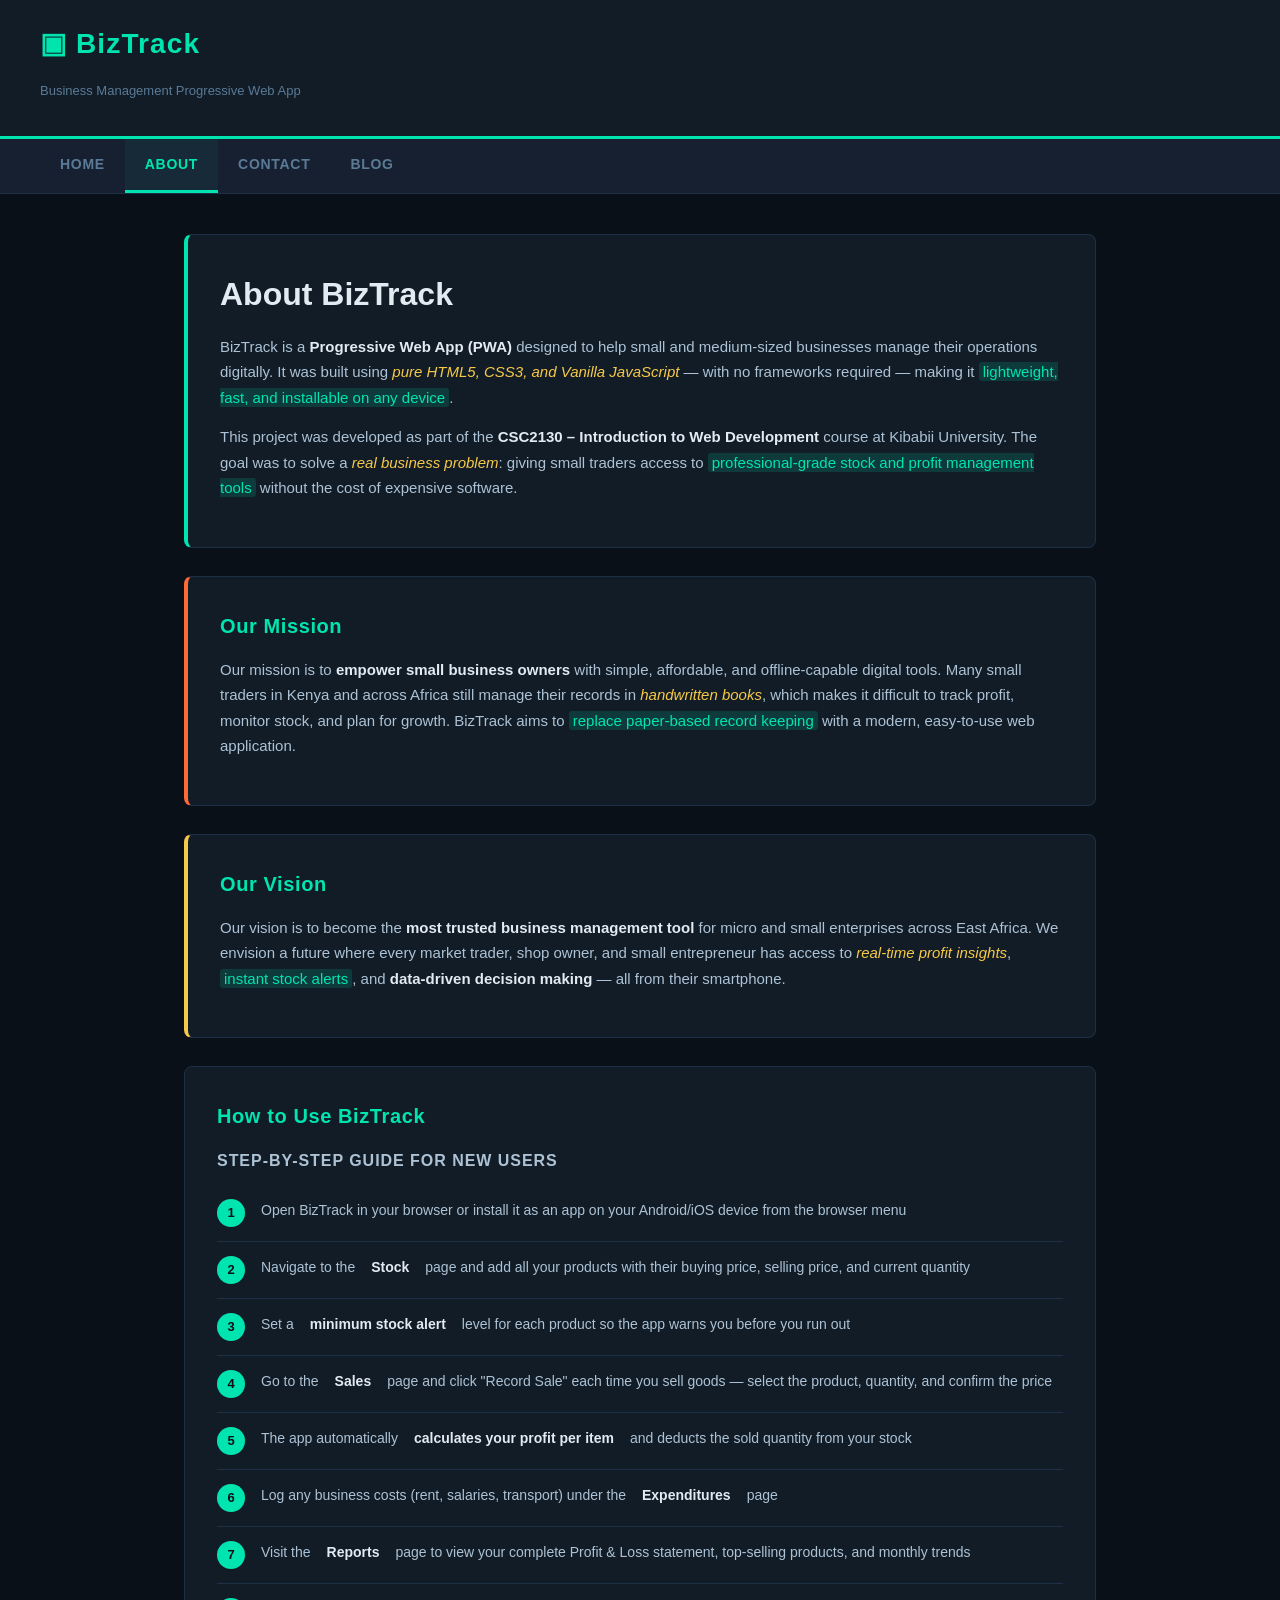
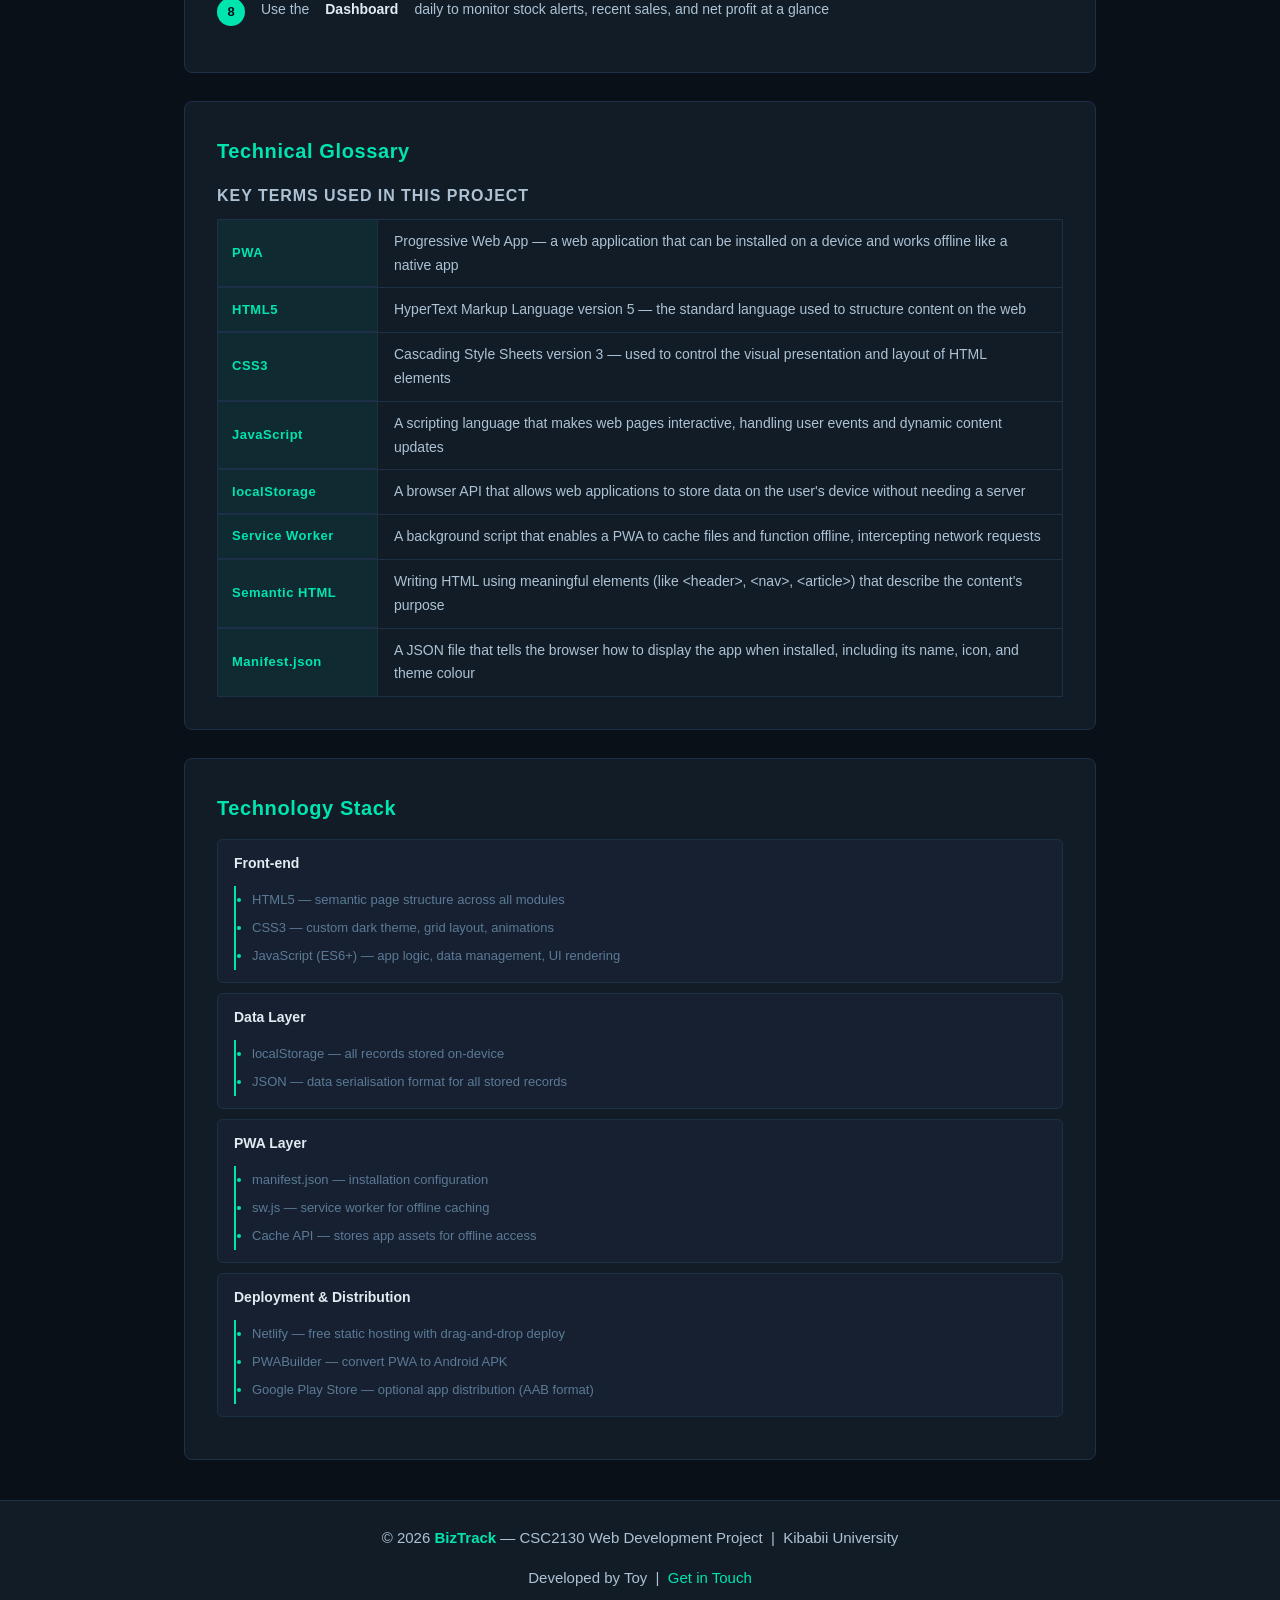
==== about.html @ f79f0675 "Create initial HTML pages with semantic structure" ====
<!DOCTYPE html>
<html lang="en">
<head>
  <meta charset="UTF-8">
  <meta name="viewport" content="width=device-width, initial-scale=1.0">
  <title>About BizTrack — Business Management PWA</title>
  <style>
    *, *::before, *::after { box-sizing: border-box; margin: 0; padding: 0; }

    body {
      font-family: 'Segoe UI', Tahoma, Geneva, Verdana, sans-serif;
      background: #0a1018;
      color: #e2eaf2;
      line-height: 1.7;
    }

    a { color: #00e5b0; text-decoration: none; }
    a:hover { text-decoration: underline; }

    header {
      background: #111c27;
      border-bottom: 3px solid #00e5b0;
      padding: 20px 40px;
    }

    header h1 { font-size: 28px; color: #00e5b0; letter-spacing: 0.04em; }
    header p { font-size: 13px; color: #5a7a96; margin-top: 4px; }

    nav {
      background: #172030;
      padding: 0 40px;
      border-bottom: 1px solid #1e3048;
    }

    nav ul { list-style: none; display: flex; }

    nav ul li a {
      display: block;
      padding: 14px 20px;
      font-size: 14px;
      font-weight: 600;
      color: #5a7a96;
      text-transform: uppercase;
      letter-spacing: 0.05em;
      border-bottom: 3px solid transparent;
      transition: all 0.2s;
    }

    nav ul li a:hover,
    nav ul li a.active {
      color: #00e5b0;
      border-bottom-color: #00e5b0;
      text-decoration: none;
      background: rgba(0,229,176,0.05);
    }

    main {
      max-width: 960px;
      margin: 40px auto;
      padding: 0 24px;
    }

    /* Section styles */
    section {
      background: #111c27;
      border: 1px solid #1e3048;
      border-radius: 8px;
      padding: 32px;
      margin-bottom: 28px;
    }

    section.highlight { border-left: 4px solid #00e5b0; }
    section.orange    { border-left: 4px solid #ff6b35; }
    section.yellow    { border-left: 4px solid #f7c948; }

    /* Q3: Headings */
    h1 { font-size: 32px; color: #e2eaf2; margin-bottom: 12px; }
    h2 { font-size: 20px; color: #00e5b0; margin-bottom: 14px; letter-spacing: 0.03em; }
    h3 { font-size: 16px; color: #adc2d4; margin-bottom: 10px; text-transform: uppercase; letter-spacing: 0.06em; }

    p { color: #adc2d4; font-size: 15px; margin-bottom: 14px; }

    /* Q3: Text formatting */
    strong { color: #e2eaf2; font-weight: 700; }
    em     { color: #f7c948; font-style: italic; }
    mark   { background: rgba(0,229,176,0.15); color: #00e5b0; padding: 1px 4px; border-radius: 3px; }

    /* Q8: Ordered list */
    ol.steps {
      padding-left: 0;
      counter-reset: steps;
      list-style: none;
    }

    ol.steps li {
      counter-increment: steps;
      display: flex;
      align-items: flex-start;
      gap: 16px;
      padding: 14px 0;
      border-bottom: 1px solid #1e3048;
      font-size: 14px;
      color: #adc2d4;
    }

    ol.steps li:last-child { border-bottom: none; }

    ol.steps li::before {
      content: counter(steps);
      background: #00e5b0;
      color: #0a1018;
      font-weight: 800;
      font-size: 13px;
      width: 28px;
      height: 28px;
      border-radius: 50%;
      display: flex;
      align-items: center;
      justify-content: center;
      flex-shrink: 0;
    }

    /* Q9: Description list */
    dl {
      display: grid;
      grid-template-columns: 160px 1fr;
      gap: 0;
    }

    dt {
      background: rgba(0,229,176,0.07);
      border: 1px solid #1e3048;
      border-right: none;
      padding: 10px 14px;
      font-weight: 700;
      color: #00e5b0;
      font-size: 13px;
      letter-spacing: 0.04em;
      display: flex;
      align-items: center;
    }

    dd {
      border: 1px solid #1e3048;
      border-bottom: none;
      padding: 10px 16px;
      color: #adc2d4;
      font-size: 14px;
      display: flex;
      align-items: center;
    }

    dt:not(:first-of-type),
    dd:not(:first-of-type) {
      border-top: 1px solid #1e3048;
    }

    dt:last-of-type,
    dd:last-of-type {
      border-bottom: 1px solid #1e3048;
    }

    /* Q10: Nested list */
    ul.nested { list-style: none; padding-left: 0; }

    ul.nested > li {
      background: #172030;
      border: 1px solid #1e3048;
      border-radius: 6px;
      padding: 12px 16px;
      margin-bottom: 10px;
      font-weight: 600;
      color: #e2eaf2;
      font-size: 14px;
    }

    ul.nested > li > ul {
      margin-top: 10px;
      padding-left: 16px;
      border-left: 2px solid #00e5b0;
      list-style: disc;
    }

    ul.nested > li > ul > li {
      font-weight: 400;
      color: #5a7a96;
      font-size: 13px;
      padding: 3px 0;
    }

    ul.nested > li > ul > li::marker { color: #00e5b0; }

    footer {
      background: #111c27;
      border-top: 1px solid #1e3048;
      text-align: center;
      padding: 24px;
      font-size: 13px;
      color: #5a7a96;
    }

    footer strong { color: #00e5b0; }
  </style>
</head>
<body>

  <header>
    <h1>▣ BizTrack</h1>
    <p>Business Management Progressive Web App</p>
  </header>

  <!-- Q4: Navigation on all pages -->
  <nav>
    <ul>
      <li><a href="index.html">Home</a></li>
      <li><a href="about.html" class="active">About</a></li>
      <li><a href="contact.html">Contact</a></li>
      <li><a href="blog.html">Blog</a></li>
    </ul>
  </nav>

  <main>

    <!-- Q3: h1 heading -->
    <section class="highlight">
      <h1>About BizTrack</h1>
      <p>
        BizTrack is a <strong>Progressive Web App (PWA)</strong> designed to help small and medium-sized
        businesses manage their operations digitally. It was built using <em>pure HTML5, CSS3, and
        Vanilla JavaScript</em> — with no frameworks required — making it <mark>lightweight, fast, and
        installable on any device</mark>.
      </p>
      <p>
        This project was developed as part of the <strong>CSC2130 – Introduction to Web Development</strong>
        course at Kibabii University. The goal was to solve a <em>real business problem</em>: giving
        small traders access to <mark>professional-grade stock and profit management tools</mark> without
        the cost of expensive software.
      </p>
    </section>

    <!-- Q3: Our Mission h2 -->
    <section class="orange">
      <h2>Our Mission</h2>
      <p>
        Our mission is to <strong>empower small business owners</strong> with simple, affordable, and
        offline-capable digital tools. Many small traders in Kenya and across Africa still manage their
        records in <em>handwritten books</em>, which makes it difficult to track profit, monitor stock,
        and plan for growth. BizTrack aims to <mark>replace paper-based record keeping</mark> with a
        modern, easy-to-use web application.
      </p>
    </section>

    <!-- Q3: Our Vision h2 -->
    <section class="yellow">
      <h2>Our Vision</h2>
      <p>
        Our vision is to become the <strong>most trusted business management tool</strong> for micro and
        small enterprises across East Africa. We envision a future where every market trader, shop owner,
        and small entrepreneur has access to <em>real-time profit insights</em>, <mark>instant stock
        alerts</mark>, and <strong>data-driven decision making</strong> — all from their smartphone.
      </p>
    </section>

    <!-- Q8: Ordered list — steps to use the application -->
    <section>
      <h2>How to Use BizTrack</h2>
      <h3>Step-by-step guide for new users</h3>
      <!-- Q8: Ordered list -->
      <ol class="steps">
        <li>Open BizTrack in your browser or install it as an app on your Android/iOS device from the browser menu</li>
        <li>Navigate to the <strong>Stock</strong> page and add all your products with their buying price, selling price, and current quantity</li>
        <li>Set a <strong>minimum stock alert</strong> level for each product so the app warns you before you run out</li>
        <li>Go to the <strong>Sales</strong> page and click "Record Sale" each time you sell goods — select the product, quantity, and confirm the price</li>
        <li>The app automatically <strong>calculates your profit per item</strong> and deducts the sold quantity from your stock</li>
        <li>Log any business costs (rent, salaries, transport) under the <strong>Expenditures</strong> page</li>
        <li>Visit the <strong>Reports</strong> page to view your complete Profit & Loss statement, top-selling products, and monthly trends</li>
        <li>Use the <strong>Dashboard</strong> daily to monitor stock alerts, recent sales, and net profit at a glance</li>
      </ol>
    </section>

    <!-- Q9: Description list of technical terms -->
    <section>
      <h2>Technical Glossary</h2>
      <h3>Key terms used in this project</h3>
      <!-- Q9: Description list -->
      <dl>
        <dt>PWA</dt>
        <dd>Progressive Web App — a web application that can be installed on a device and works offline like a native app</dd>

        <dt>HTML5</dt>
        <dd>HyperText Markup Language version 5 — the standard language used to structure content on the web</dd>

        <dt>CSS3</dt>
        <dd>Cascading Style Sheets version 3 — used to control the visual presentation and layout of HTML elements</dd>

        <dt>JavaScript</dt>
        <dd>A scripting language that makes web pages interactive, handling user events and dynamic content updates</dd>

        <dt>localStorage</dt>
        <dd>A browser API that allows web applications to store data on the user's device without needing a server</dd>

        <dt>Service Worker</dt>
        <dd>A background script that enables a PWA to cache files and function offline, intercepting network requests</dd>

        <dt>Semantic HTML</dt>
        <dd>Writing HTML using meaningful elements (like &lt;header&gt;, &lt;nav&gt;, &lt;article&gt;) that describe the content's purpose</dd>

        <dt>Manifest.json</dt>
        <dd>A JSON file that tells the browser how to display the app when installed, including its name, icon, and theme colour</dd>
      </dl>
    </section>

    <!-- Q10: Nested list — project technology stack -->
    <section>
      <h2>Technology Stack</h2>
      <!-- Q10: Nested list -->
      <ul class="nested">
        <li>Front-end
          <ul>
            <li>HTML5 — semantic page structure across all modules</li>
            <li>CSS3 — custom dark theme, grid layout, animations</li>
            <li>JavaScript (ES6+) — app logic, data management, UI rendering</li>
          </ul>
        </li>
        <li>Data Layer
          <ul>
            <li>localStorage — all records stored on-device</li>
            <li>JSON — data serialisation format for all stored records</li>
          </ul>
        </li>
        <li>PWA Layer
          <ul>
            <li>manifest.json — installation configuration</li>
            <li>sw.js — service worker for offline caching</li>
            <li>Cache API — stores app assets for offline access</li>
          </ul>
        </li>
        <li>Deployment & Distribution
          <ul>
            <li>Netlify — free static hosting with drag-and-drop deploy</li>
            <li>PWABuilder — convert PWA to Android APK</li>
            <li>Google Play Store — optional app distribution (AAB format)</li>
          </ul>
        </li>
      </ul>
    </section>

  </main>

  <footer>
    <p>&copy; 2026 <strong>BizTrack</strong> — CSC2130 Web Development Project &nbsp;|&nbsp; Kibabii University</p>
    <p style="margin-top:6px;">Developed by Toy &nbsp;|&nbsp; <a href="contact.html">Get in Touch</a></p>
  </footer>

</body>
</html>
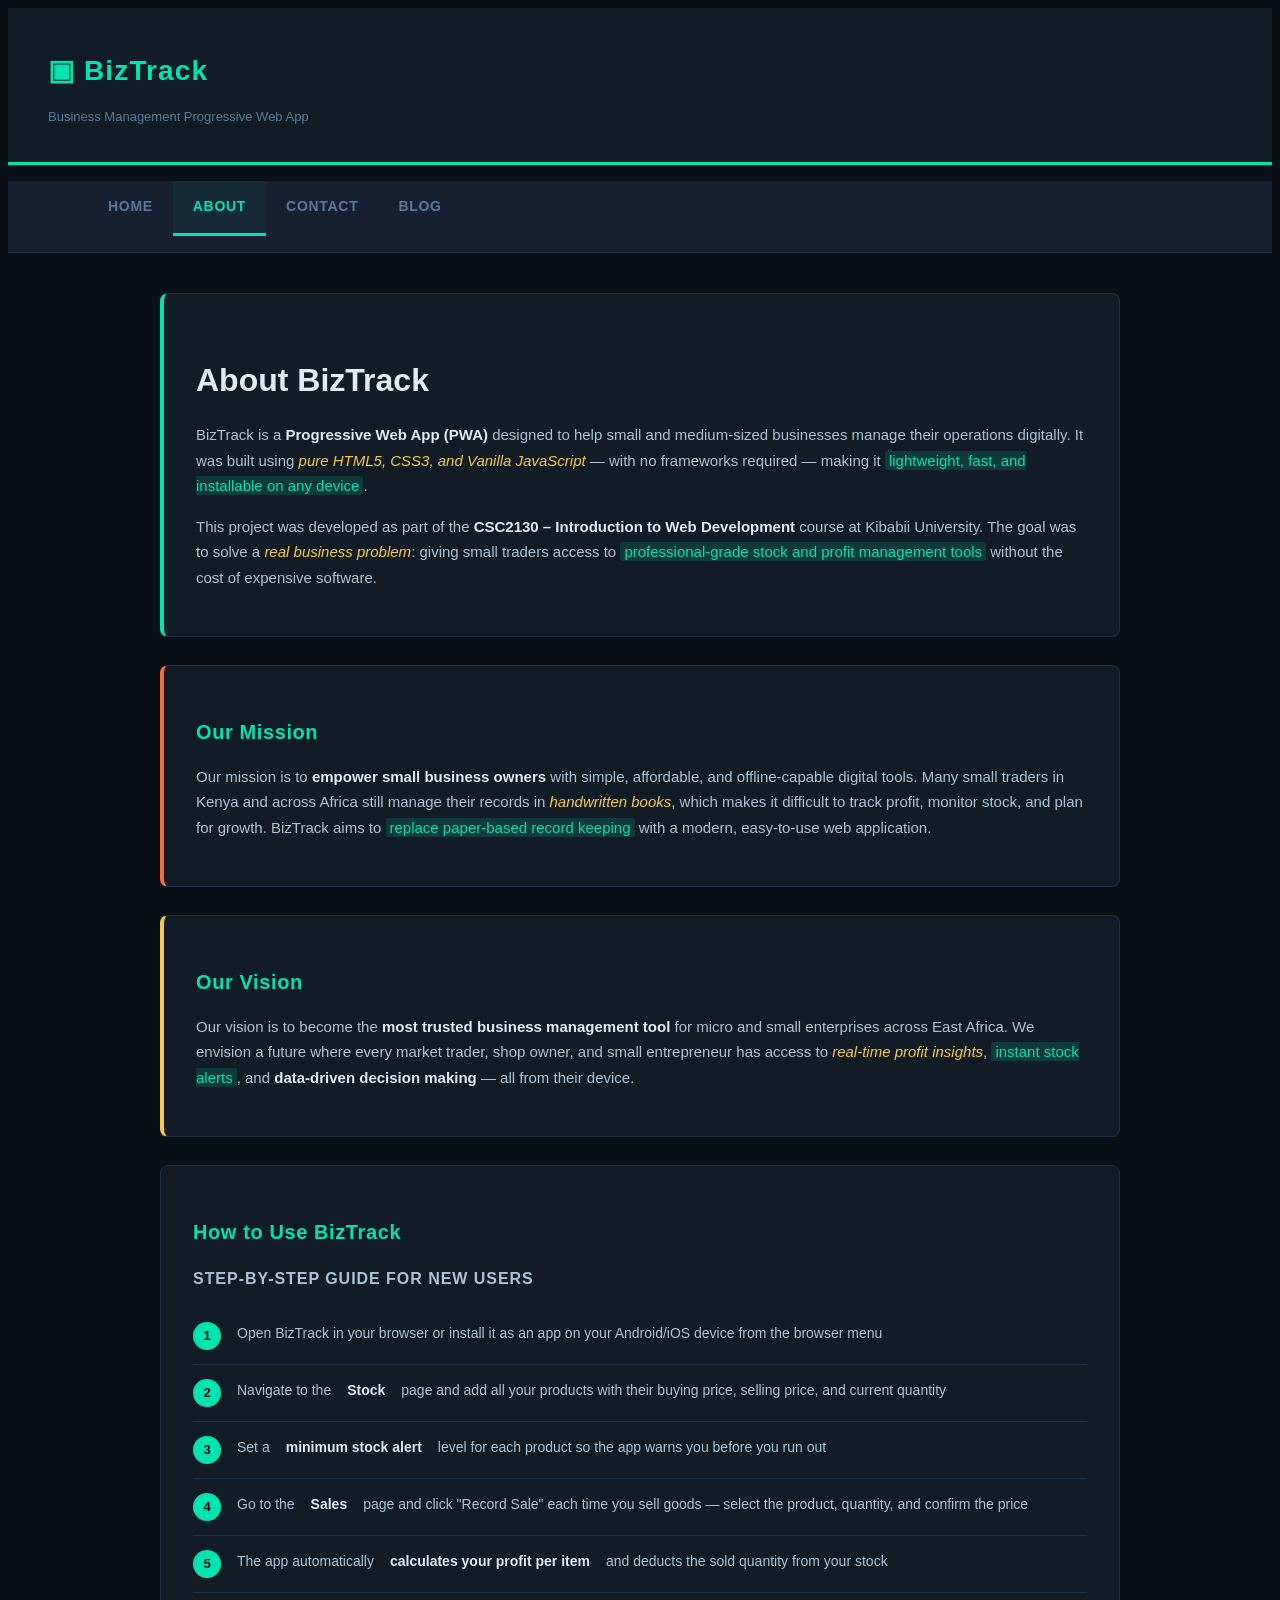
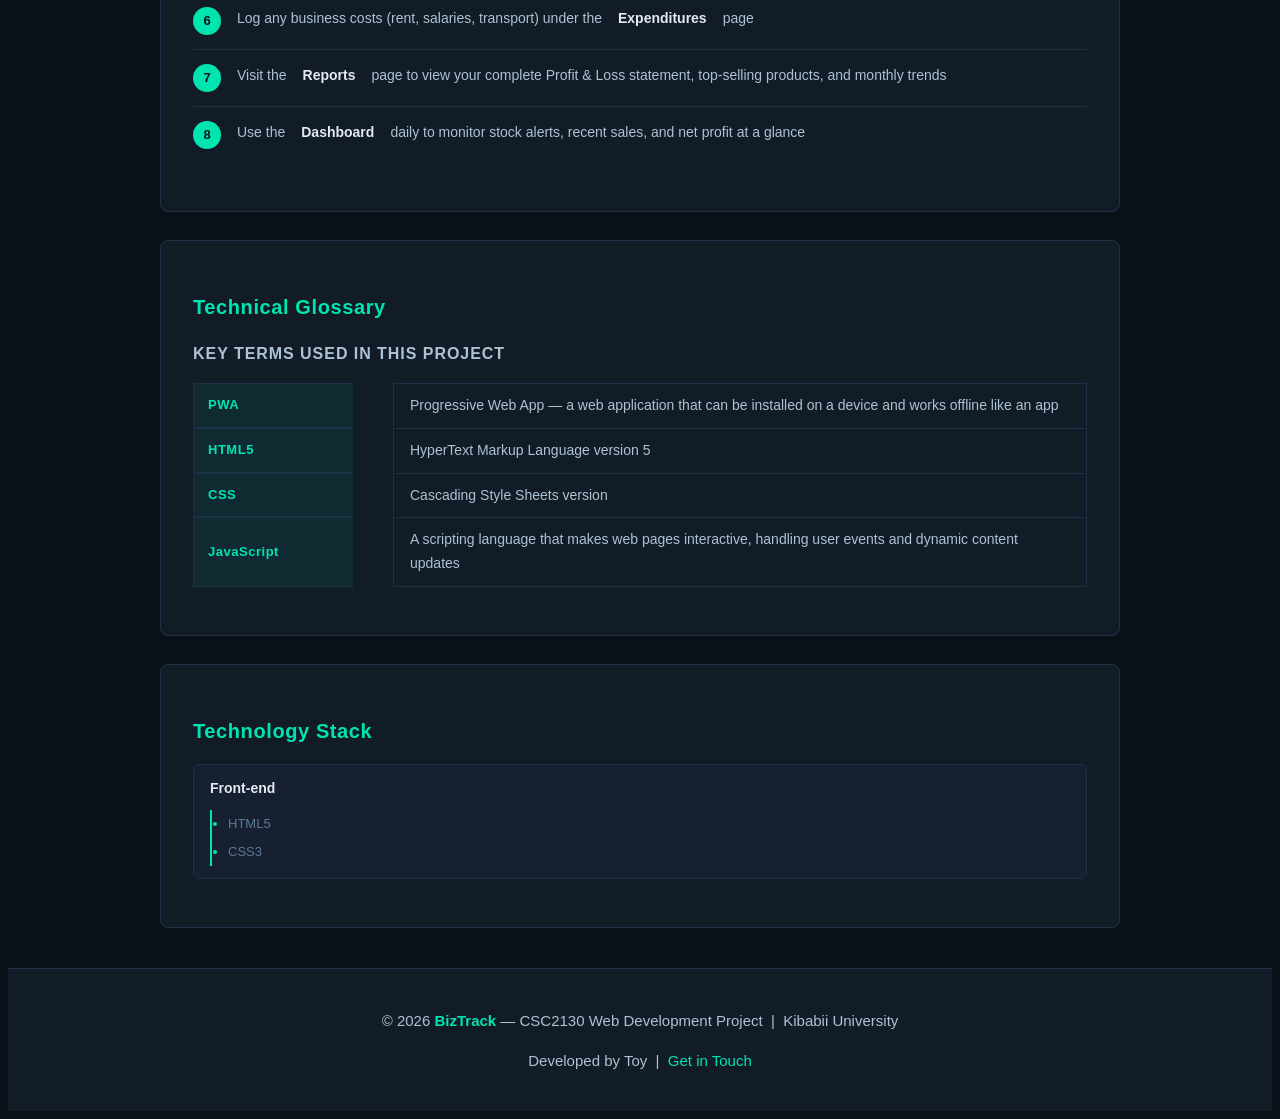
==== commit 952a1a09: "Add welcome paragraph to home page" ====
--- a/about.html
+++ b/about.html
@@ -4,203 +4,8 @@
   <meta charset="UTF-8">
   <meta name="viewport" content="width=device-width, initial-scale=1.0">
   <title>About BizTrack — Business Management PWA</title>
-  <style>
-    *, *::before, *::after { box-sizing: border-box; margin: 0; padding: 0; }
+  <link rel="stylesheet" href="css/about.css">
 
-    body {
-      font-family: 'Segoe UI', Tahoma, Geneva, Verdana, sans-serif;
-      background: #0a1018;
-      color: #e2eaf2;
-      line-height: 1.7;
-    }
-
-    a { color: #00e5b0; text-decoration: none; }
-    a:hover { text-decoration: underline; }
-
-    header {
-      background: #111c27;
-      border-bottom: 3px solid #00e5b0;
-      padding: 20px 40px;
-    }
-
-    header h1 { font-size: 28px; color: #00e5b0; letter-spacing: 0.04em; }
-    header p { font-size: 13px; color: #5a7a96; margin-top: 4px; }
-
-    nav {
-      background: #172030;
-      padding: 0 40px;
-      border-bottom: 1px solid #1e3048;
-    }
-
-    nav ul { list-style: none; display: flex; }
-
-    nav ul li a {
-      display: block;
-      padding: 14px 20px;
-      font-size: 14px;
-      font-weight: 600;
-      color: #5a7a96;
-      text-transform: uppercase;
-      letter-spacing: 0.05em;
-      border-bottom: 3px solid transparent;
-      transition: all 0.2s;
-    }
-
-    nav ul li a:hover,
-    nav ul li a.active {
-      color: #00e5b0;
-      border-bottom-color: #00e5b0;
-      text-decoration: none;
-      background: rgba(0,229,176,0.05);
-    }
-
-    main {
-      max-width: 960px;
-      margin: 40px auto;
-      padding: 0 24px;
-    }
-
-    /* Section styles */
-    section {
-      background: #111c27;
-      border: 1px solid #1e3048;
-      border-radius: 8px;
-      padding: 32px;
-      margin-bottom: 28px;
-    }
-
-    section.highlight { border-left: 4px solid #00e5b0; }
-    section.orange    { border-left: 4px solid #ff6b35; }
-    section.yellow    { border-left: 4px solid #f7c948; }
-
-    /* Q3: Headings */
-    h1 { font-size: 32px; color: #e2eaf2; margin-bottom: 12px; }
-    h2 { font-size: 20px; color: #00e5b0; margin-bottom: 14px; letter-spacing: 0.03em; }
-    h3 { font-size: 16px; color: #adc2d4; margin-bottom: 10px; text-transform: uppercase; letter-spacing: 0.06em; }
-
-    p { color: #adc2d4; font-size: 15px; margin-bottom: 14px; }
-
-    /* Q3: Text formatting */
-    strong { color: #e2eaf2; font-weight: 700; }
-    em     { color: #f7c948; font-style: italic; }
-    mark   { background: rgba(0,229,176,0.15); color: #00e5b0; padding: 1px 4px; border-radius: 3px; }
-
-    /* Q8: Ordered list */
-    ol.steps {
-      padding-left: 0;
-      counter-reset: steps;
-      list-style: none;
-    }
-
-    ol.steps li {
-      counter-increment: steps;
-      display: flex;
-      align-items: flex-start;
-      gap: 16px;
-      padding: 14px 0;
-      border-bottom: 1px solid #1e3048;
-      font-size: 14px;
-      color: #adc2d4;
-    }
-
-    ol.steps li:last-child { border-bottom: none; }
-
-    ol.steps li::before {
-      content: counter(steps);
-      background: #00e5b0;
-      color: #0a1018;
-      font-weight: 800;
-      font-size: 13px;
-      width: 28px;
-      height: 28px;
-      border-radius: 50%;
-      display: flex;
-      align-items: center;
-      justify-content: center;
-      flex-shrink: 0;
-    }
-
-    /* Q9: Description list */
-    dl {
-      display: grid;
-      grid-template-columns: 160px 1fr;
-      gap: 0;
-    }
-
-    dt {
-      background: rgba(0,229,176,0.07);
-      border: 1px solid #1e3048;
-      border-right: none;
-      padding: 10px 14px;
-      font-weight: 700;
-      color: #00e5b0;
-      font-size: 13px;
-      letter-spacing: 0.04em;
-      display: flex;
-      align-items: center;
-    }
-
-    dd {
-      border: 1px solid #1e3048;
-      border-bottom: none;
-      padding: 10px 16px;
-      color: #adc2d4;
-      font-size: 14px;
-      display: flex;
-      align-items: center;
-    }
-
-    dt:not(:first-of-type),
-    dd:not(:first-of-type) {
-      border-top: 1px solid #1e3048;
-    }
-
-    dt:last-of-type,
-    dd:last-of-type {
-      border-bottom: 1px solid #1e3048;
-    }
-
-    /* Q10: Nested list */
-    ul.nested { list-style: none; padding-left: 0; }
-
-    ul.nested > li {
-      background: #172030;
-      border: 1px solid #1e3048;
-      border-radius: 6px;
-      padding: 12px 16px;
-      margin-bottom: 10px;
-      font-weight: 600;
-      color: #e2eaf2;
-      font-size: 14px;
-    }
-
-    ul.nested > li > ul {
-      margin-top: 10px;
-      padding-left: 16px;
-      border-left: 2px solid #00e5b0;
-      list-style: disc;
-    }
-
-    ul.nested > li > ul > li {
-      font-weight: 400;
-      color: #5a7a96;
-      font-size: 13px;
-      padding: 3px 0;
-    }
-
-    ul.nested > li > ul > li::marker { color: #00e5b0; }
-
-    footer {
-      background: #111c27;
-      border-top: 1px solid #1e3048;
-      text-align: center;
-      padding: 24px;
-      font-size: 13px;
-      color: #5a7a96;
-    }
-
-    footer strong { color: #00e5b0; }
-  </style>
 </head>
 <body>
 
@@ -209,7 +14,6 @@
     <p>Business Management Progressive Web App</p>
   </header>
 
-  <!-- Q4: Navigation on all pages -->
   <nav>
     <ul>
       <li><a href="index.html">Home</a></li>
@@ -221,7 +25,6 @@
 
   <main>
 
-    <!-- Q3: h1 heading -->
     <section class="highlight">
       <h1>About BizTrack</h1>
       <p>
@@ -238,7 +41,6 @@
       </p>
     </section>
 
-    <!-- Q3: Our Mission h2 -->
     <section class="orange">
       <h2>Our Mission</h2>
       <p>
@@ -250,22 +52,20 @@
       </p>
     </section>
 
-    <!-- Q3: Our Vision h2 -->
     <section class="yellow">
       <h2>Our Vision</h2>
       <p>
         Our vision is to become the <strong>most trusted business management tool</strong> for micro and
         small enterprises across East Africa. We envision a future where every market trader, shop owner,
         and small entrepreneur has access to <em>real-time profit insights</em>, <mark>instant stock
-        alerts</mark>, and <strong>data-driven decision making</strong> — all from their smartphone.
+        alerts</mark>, and <strong>data-driven decision making</strong> — all from their device.
       </p>
     </section>
 
-    <!-- Q8: Ordered list — steps to use the application -->
     <section>
       <h2>How to Use BizTrack</h2>
       <h3>Step-by-step guide for new users</h3>
-      <!-- Q8: Ordered list -->
+   
       <ol class="steps">
         <li>Open BizTrack in your browser or install it as an app on your Android/iOS device from the browser menu</li>
         <li>Navigate to the <strong>Stock</strong> page and add all your products with their buying price, selling price, and current quantity</li>
@@ -278,69 +78,35 @@
       </ol>
     </section>
 
-    <!-- Q9: Description list of technical terms -->
     <section>
       <h2>Technical Glossary</h2>
       <h3>Key terms used in this project</h3>
-      <!-- Q9: Description list -->
+
       <dl>
         <dt>PWA</dt>
-        <dd>Progressive Web App — a web application that can be installed on a device and works offline like a native app</dd>
+        <dd>Progressive Web App — a web application that can be installed on a device and works offline like an app</dd>
 
         <dt>HTML5</dt>
-        <dd>HyperText Markup Language version 5 — the standard language used to structure content on the web</dd>
+        <dd>HyperText Markup Language version 5 </dd>
 
-        <dt>CSS3</dt>
-        <dd>Cascading Style Sheets version 3 — used to control the visual presentation and layout of HTML elements</dd>
+        <dt>CSS</dt>
+        <dd>Cascading Style Sheets version</dd>
 
         <dt>JavaScript</dt>
         <dd>A scripting language that makes web pages interactive, handling user events and dynamic content updates</dd>
 
-        <dt>localStorage</dt>
-        <dd>A browser API that allows web applications to store data on the user's device without needing a server</dd>
-
-        <dt>Service Worker</dt>
-        <dd>A background script that enables a PWA to cache files and function offline, intercepting network requests</dd>
-
-        <dt>Semantic HTML</dt>
-        <dd>Writing HTML using meaningful elements (like &lt;header&gt;, &lt;nav&gt;, &lt;article&gt;) that describe the content's purpose</dd>
-
-        <dt>Manifest.json</dt>
-        <dd>A JSON file that tells the browser how to display the app when installed, including its name, icon, and theme colour</dd>
       </dl>
     </section>
 
-    <!-- Q10: Nested list — project technology stack -->
     <section>
       <h2>Technology Stack</h2>
-      <!-- Q10: Nested list -->
+   
       <ul class="nested">
         <li>Front-end
           <ul>
-            <li>HTML5 — semantic page structure across all modules</li>
-            <li>CSS3 — custom dark theme, grid layout, animations</li>
-            <li>JavaScript (ES6+) — app logic, data management, UI rendering</li>
-          </ul>
-        </li>
-        <li>Data Layer
-          <ul>
-            <li>localStorage — all records stored on-device</li>
-            <li>JSON — data serialisation format for all stored records</li>
-          </ul>
-        </li>
-        <li>PWA Layer
-          <ul>
-            <li>manifest.json — installation configuration</li>
-            <li>sw.js — service worker for offline caching</li>
-            <li>Cache API — stores app assets for offline access</li>
-          </ul>
-        </li>
-        <li>Deployment & Distribution
-          <ul>
-            <li>Netlify — free static hosting with drag-and-drop deploy</li>
-            <li>PWABuilder — convert PWA to Android APK</li>
-            <li>Google Play Store — optional app distribution (AAB format)</li>
-          </ul>
+            <li>HTML5</li>
+            <li>CSS3 </li>
+            </ul>
         </li>
       </ul>
     </section>
--- a/css/about.css
+++ b/css/about.css
@@ -0,0 +1,269 @@
+*::before,
+*::after {
+    box-sizing: border-box;
+    margin: 0;
+    padding: 0;
+}
+
+body {
+    font-family: 'Segoe UI', Tahoma, Geneva, Verdana, sans-serif;
+    background: #0a1018;
+    color: #e2eaf2;
+    line-height: 1.7;
+}
+
+a {
+    color: #00e5b0;
+    text-decoration: none;
+}
+
+a:hover {
+    text-decoration: underline;
+}
+
+header {
+    background: #111c27;
+    border-bottom: 3px solid #00e5b0;
+    padding: 20px 40px;
+}
+
+header h1 {
+    font-size: 28px;
+    color: #00e5b0;
+    letter-spacing: 0.04em;
+}
+
+header p {
+    font-size: 13px;
+    color: #5a7a96;
+    margin-top: 4px;
+}
+
+nav {
+    background: #172030;
+    padding: 0 40px;
+    border-bottom: 1px solid #1e3048;
+}
+
+nav ul {
+    list-style: none;
+    display: flex;
+}
+
+nav ul li a {
+    display: block;
+    padding: 14px 20px;
+    font-size: 14px;
+    font-weight: 600;
+    color: #5a7a96;
+    text-transform: uppercase;
+    letter-spacing: 0.05em;
+    border-bottom: 3px solid transparent;
+    transition: all 0.2s;
+}
+
+nav ul li a:hover,
+nav ul li a.active {
+    color: #00e5b0;
+    border-bottom-color: #00e5b0;
+    text-decoration: none;
+    background: rgba(0, 229, 176, 0.05);
+}
+
+main {
+    max-width: 960px;
+    margin: 40px auto;
+    padding: 0 24px;
+}
+
+/* Section styles */
+section {
+    background: #111c27;
+    border: 1px solid #1e3048;
+    border-radius: 8px;
+    padding: 32px;
+    margin-bottom: 28px;
+}
+
+section.highlight {
+    border-left: 4px solid #00e5b0;
+}
+
+section.orange {
+    border-left: 4px solid #ff6b35;
+}
+
+section.yellow {
+    border-left: 4px solid #f7c948;
+}
+
+/* Q3: Headings */
+h1 {
+    font-size: 32px;
+    color: #e2eaf2;
+    margin-bottom: 12px;
+}
+
+h2 {
+    font-size: 20px;
+    color: #00e5b0;
+    margin-bottom: 14px;
+    letter-spacing: 0.03em;
+}
+
+h3 {
+    font-size: 16px;
+    color: #adc2d4;
+    margin-bottom: 10px;
+    text-transform: uppercase;
+    letter-spacing: 0.06em;
+}
+
+p {
+    color: #adc2d4;
+    font-size: 15px;
+    margin-bottom: 14px;
+}
+
+/* Q3: Text formatting */
+strong {
+    color: #e2eaf2;
+    font-weight: 700;
+}
+
+em {
+    color: #f7c948;
+    font-style: italic;
+}
+
+mark {
+    background: rgba(0, 229, 176, 0.15);
+    color: #00e5b0;
+    padding: 1px 4px;
+    border-radius: 3px;
+}
+
+/* Q8: Ordered list */
+ol.steps {
+    padding-left: 0;
+    counter-reset: steps;
+    list-style: none;
+}
+
+ol.steps li {
+    counter-increment: steps;
+    display: flex;
+    align-items: flex-start;
+    gap: 16px;
+    padding: 14px 0;
+    border-bottom: 1px solid #1e3048;
+    font-size: 14px;
+    color: #adc2d4;
+}
+
+ol.steps li:last-child {
+    border-bottom: none;
+}
+
+ol.steps li::before {
+    content: counter(steps);
+    background: #00e5b0;
+    color: #0a1018;
+    font-weight: 800;
+    font-size: 13px;
+    width: 28px;
+    height: 28px;
+    border-radius: 50%;
+    display: flex;
+    align-items: center;
+    justify-content: center;
+    flex-shrink: 0;
+}
+
+/* Q9: Description list */
+dl {
+    display: grid;
+    grid-template-columns: 160px 1fr;
+    gap: 0;
+}
+
+dt {
+    background: rgba(0, 229, 176, 0.07);
+    border: 1px solid #1e3048;
+    border-right: none;
+    padding: 10px 14px;
+    font-weight: 700;
+    color: #00e5b0;
+    font-size: 13px;
+    letter-spacing: 0.04em;
+    display: flex;
+    align-items: center;
+}
+
+dd {
+    border: 1px solid #1e3048;
+    border-bottom: none;
+    padding: 10px 16px;
+    color: #adc2d4;
+    font-size: 14px;
+    display: flex;
+    align-items: center;
+}
+
+dt:not(:first-of-type),
+dd:not(:first-of-type) {
+    border-top: 1px solid #1e3048;
+}
+
+dt:last-of-type,
+dd:last-of-type {
+    border-bottom: 1px solid #1e3048;
+}
+
+/* Q10: Nested list */
+ul.nested {
+    list-style: none;
+    padding-left: 0;
+}
+
+ul.nested>li {
+    background: #172030;
+    border: 1px solid #1e3048;
+    border-radius: 6px;
+    padding: 12px 16px;
+    margin-bottom: 10px;
+    font-weight: 600;
+    color: #e2eaf2;
+    font-size: 14px;
+}
+
+ul.nested>li>ul {
+    margin-top: 10px;
+    padding-left: 16px;
+    border-left: 2px solid #00e5b0;
+    list-style: disc;
+}
+
+ul.nested>li>ul>li {
+    font-weight: 400;
+    color: #5a7a96;
+    font-size: 13px;
+    padding: 3px 0;
+}
+
+ul.nested>li>ul>li::marker {
+    color: #00e5b0;
+}
+
+footer {
+    background: #111c27;
+    border-top: 1px solid #1e3048;
+    text-align: center;
+    padding: 24px;
+    font-size: 13px;
+    color: #5a7a96;
+}
+
+footer strong {
+    color: #00e5b0;
+}
